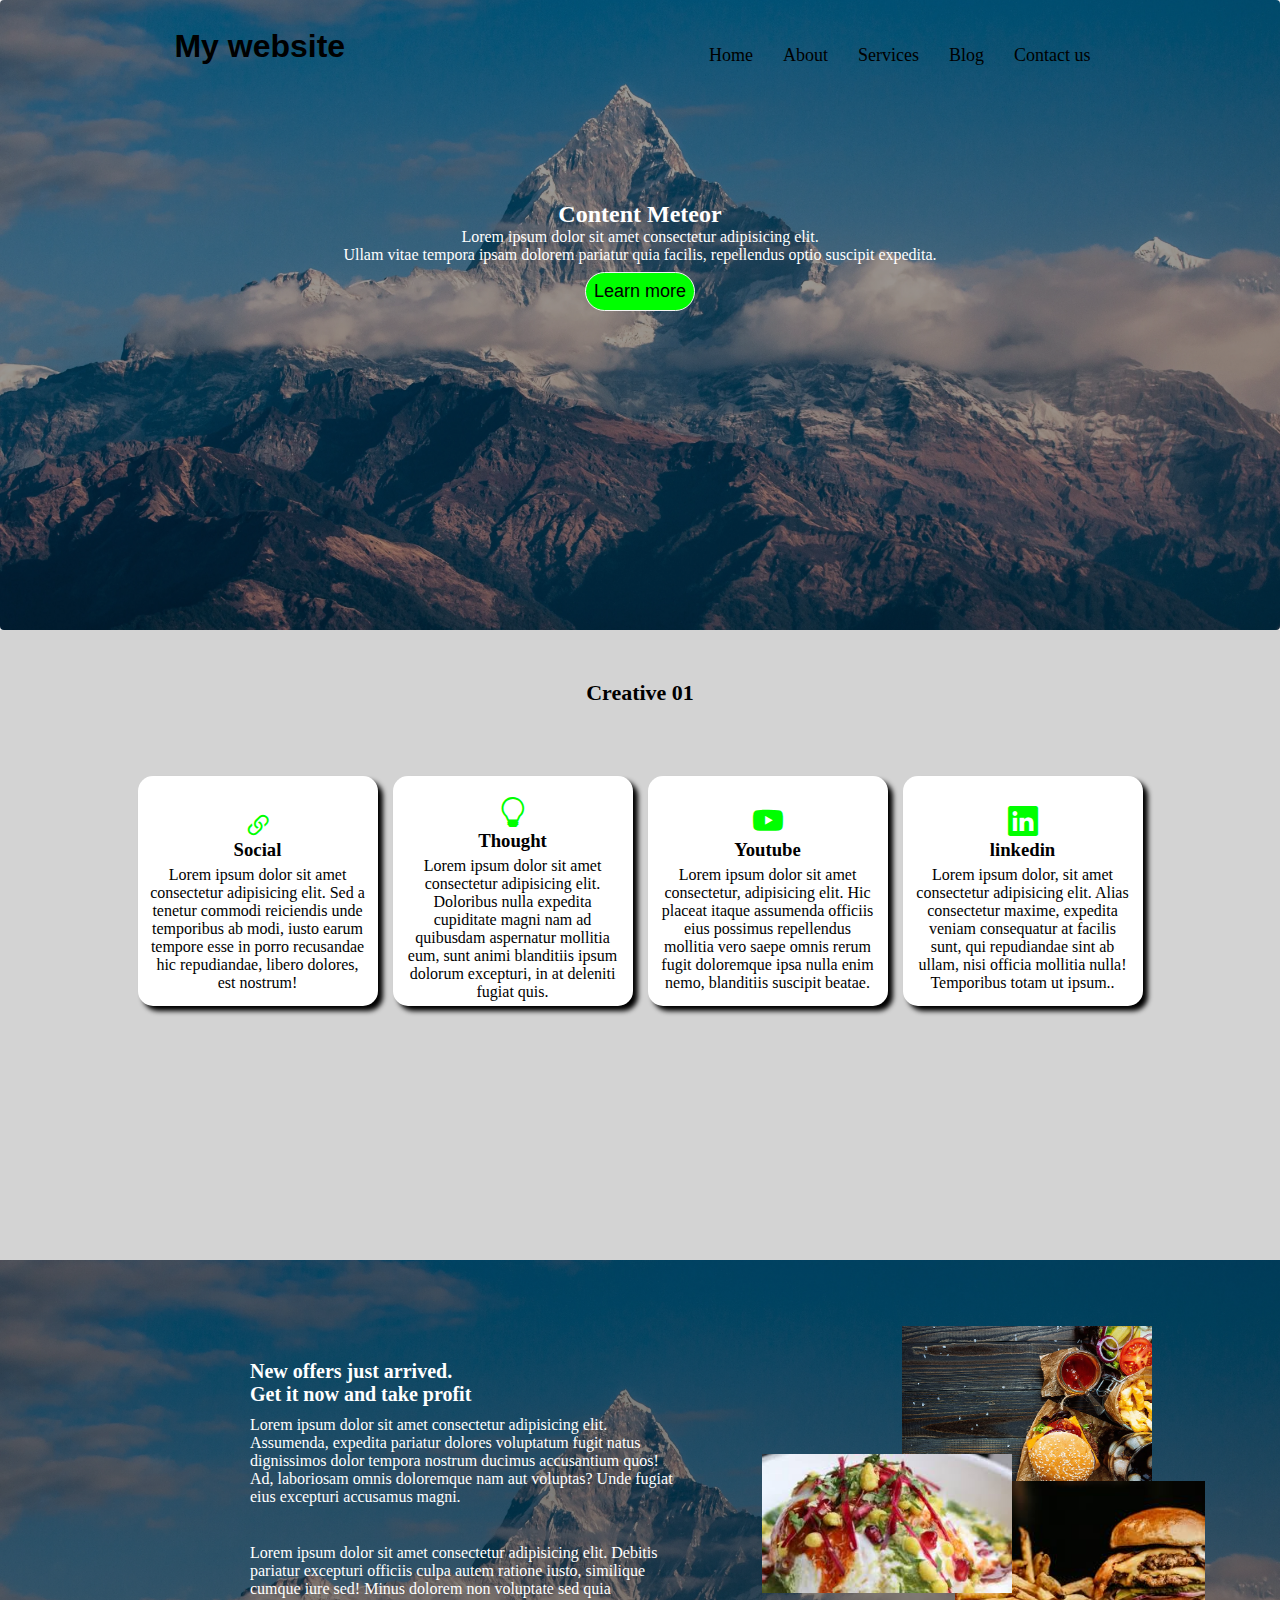
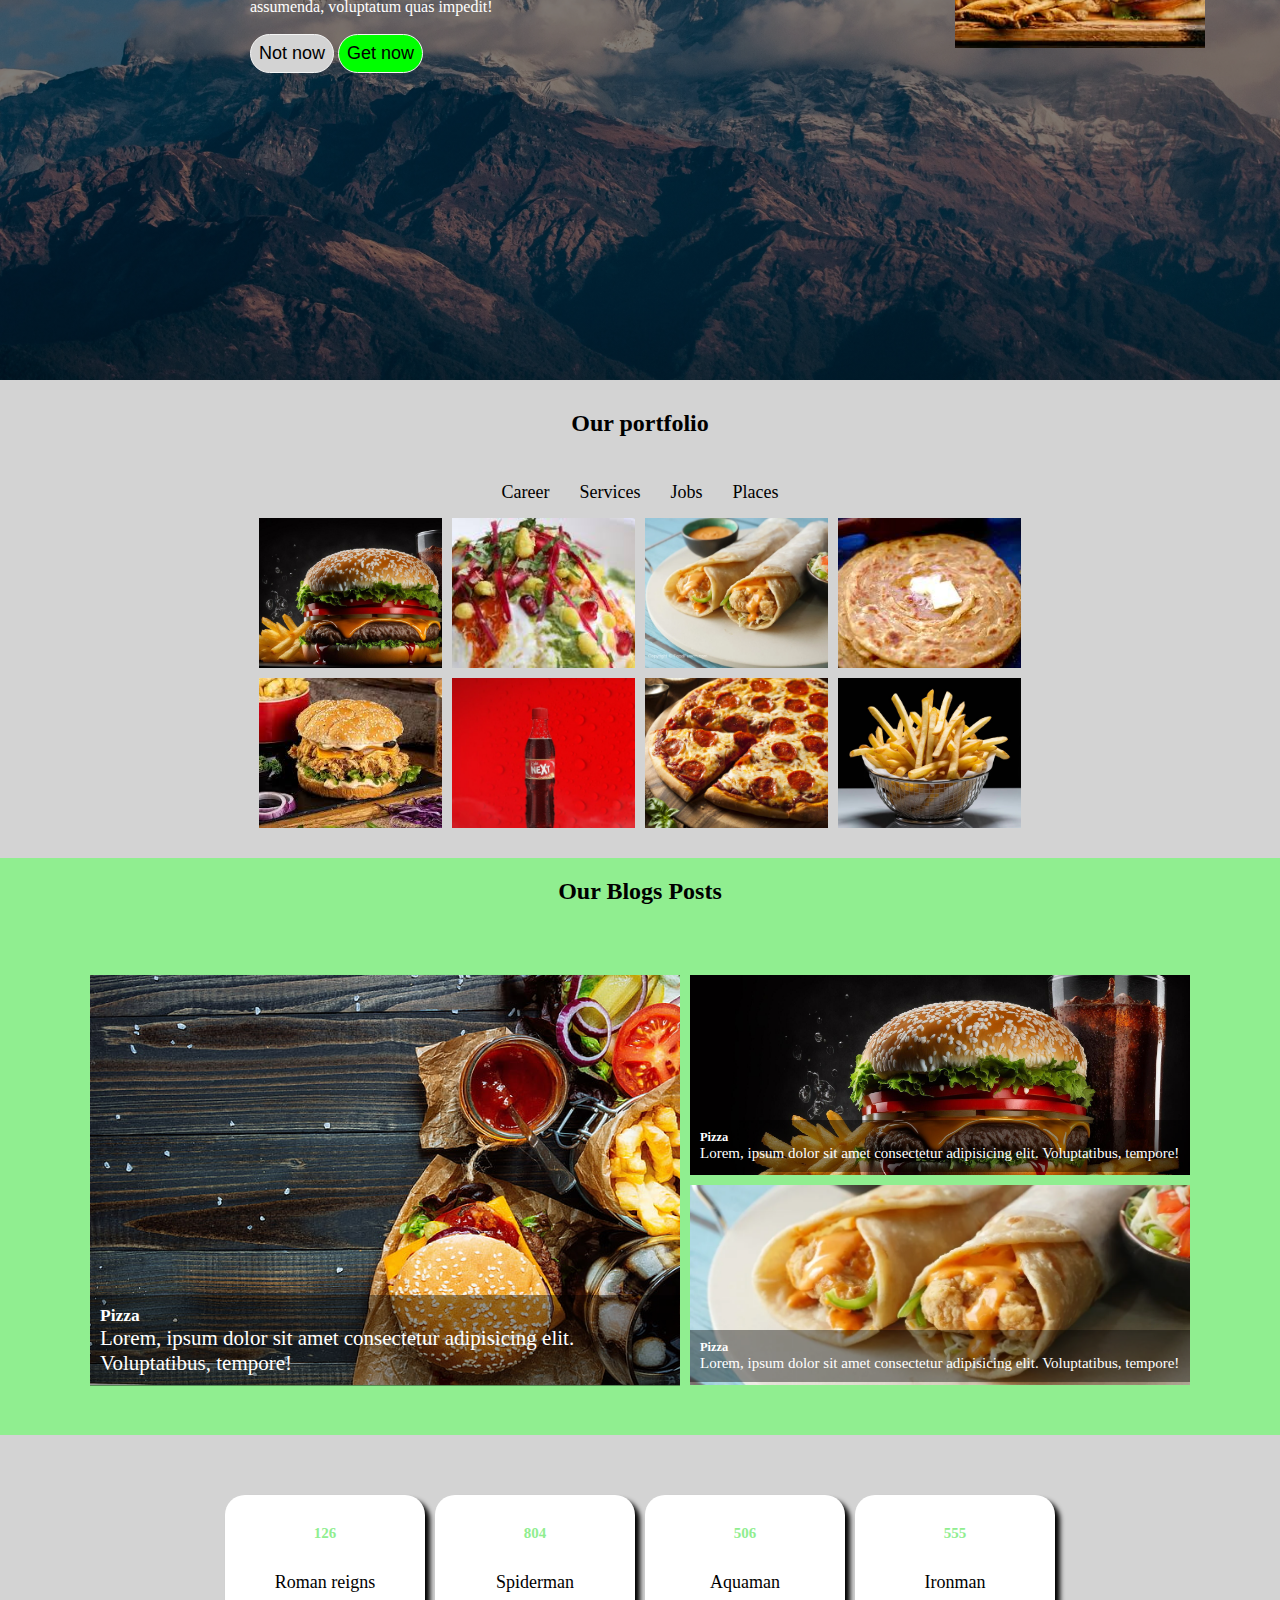
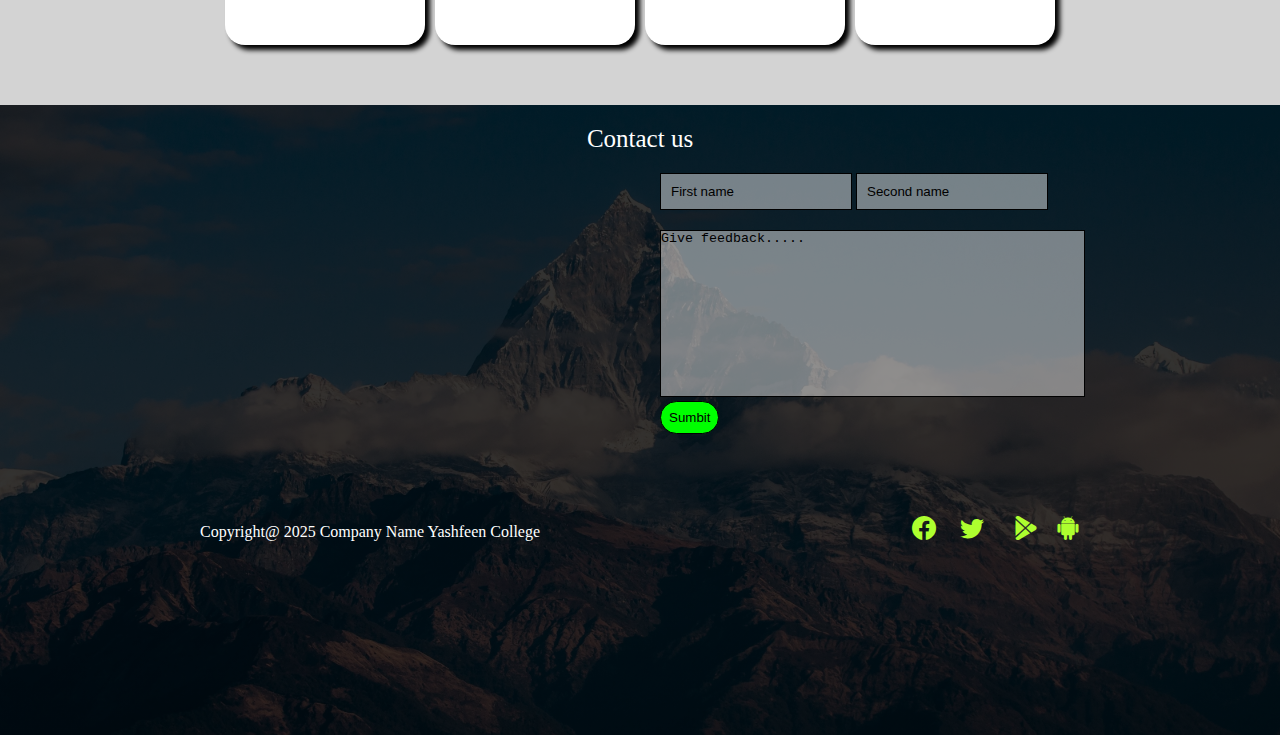
==== index.html @ b92b28be "Update and rename flex.html to index.html" ====
<!DOCTYPE html>
<html lang="en">
<head>
    <meta charset="UTF-8">
    <meta name="viewport" content="width=device-width, initial-scale=1.0">
    <link rel="stylesheet" href="https://cdn.jsdelivr.net/npm/bootstrap-icons@1.11.3/font/bootstrap-icons.min.css">
    <title>Assignment</title>
    <link rel="stylesheet" href="style.css">
</head>
<body>
    <header>
        <div class="container">
            <div class="nav">
                <h1>My website</h1>
                <nav>
                    <ul>
                        <li><a href="#">Home</a></li>
                        <li><a href="#">About</a></li>
                        <li><a href="#">Services</a></li>
                        <li><a href="#">Blog</a></li>
                        <li><a href="#">Contact us</a></li>
                    </ul>
                </nav>
            </div>
            <div class="text">
                <h2>Content Meteor</h2>
                <p>Lorem ipsum dolor sit amet consectetur adipisicing elit. <br> Ullam vitae tempora ipsam dolorem pariatur quia facilis, repellendus optio suscipit expedita.</p>
                <button>Learn more</button>
            </div>
        </div>
    </header>
    <main>
        <div class="center">Creative 01</div>
        <div class="flex">
            <div class="box">
                <i class="bi bi-link-45deg"></i>
                <h3>Social</h3>
                <p align="center" style="padding: 5px;">Lorem ipsum dolor sit amet consectetur adipisicing elit. Sed a tenetur commodi reiciendis unde temporibus ab modi, iusto earum tempore esse in porro recusandae hic repudiandae, libero dolores, est nostrum!</p>
            </div>
            <div class="box">
                <i class="bi bi-lightbulb"></i>
                <h3>Thought</h3>
                <p align="center" style="padding: 5px;">Lorem ipsum dolor sit amet consectetur adipisicing elit. Doloribus nulla expedita cupiditate magni nam ad quibusdam aspernatur mollitia eum, sunt animi blanditiis ipsum dolorum excepturi, in at deleniti fugiat quis.</p>
            </div>
            <div class="box">
                <i class="bi bi-youtube"></i>
                <h3>Youtube</h3>
                <p align="center" style="padding: 5px;">Lorem ipsum dolor sit amet consectetur, adipisicing elit. Hic placeat itaque assumenda officiis eius possimus repellendus mollitia vero saepe omnis rerum fugit doloremque ipsa nulla enim nemo, blanditiis suscipit beatae.</p>
            </div>
            <div class="box">
                <i class="bi bi-linkedin"></i>
                <h3>linkedin</h3>
                <p align="center" style="padding: 5px;">Lorem ipsum dolor, sit amet consectetur adipisicing elit. Alias consectetur maxime, expedita veniam consequatur at facilis sunt, qui repudiandae sint ab ullam, nisi officia mollitia nulla! Temporibus totam ut ipsum..</p>
            </div>
        </div>
    </main>
    <section class="sec">
        <div class="flex1">
            <div class="left">
            <h4 style="font-size: 20px;">New offers just arrived. <br>
                Get it now and take profit
            </h4>
            <p>Lorem ipsum dolor sit amet consectetur adipisicing elit. Assumenda, expedita pariatur dolores  voluptatum fugit natus dignissimos dolor tempora nostrum ducimus accusantium quos! Ad, <span>laboriosam omnis doloremque nam aut voluptas? Unde fugiat eius excepturi accusamus magni.</span> </p> <br>
            <p>Lorem ipsum dolor sit amet consectetur adipisicing elit. Debitis pariatur excepturi officiis culpa autem ratione iusto, similique cumque iure sed! Minus dolorem non voluptate sed quia assumenda, voluptatum quas impedit!</p>
            <div class="btn">
                <button style="background-color: lightgray;">Not now</button>
                <button>Get now </button>
            </div>
        </div>
        <div class="picture">
            <img class="first" src="tomato-hamburger-patty-sandwich-wallpaper-preview.jpg" alt="">
            <img class="secnd" src="swad.jpeg" alt="">
            <img class="third" src="images (1).jpeg" alt="">
        </div>
        </div> 
    </section>
    <section class="pp">
        <div class="portfolio">
        <div class="port">
           <span class="fancy">Our portfolio</span> 
        </div>
        <div class="ull">
            <ul class="anchor">
                <li><a class="hover" href="#">Career</a></li>
                <li><a class="hover" href="#">Services</a></li>
                <li><a class="hover" href="#">Jobs</a></li>
                <li><a class="hover" href="#">Places</a></li>
            </ul>
        </div>
        <div class="Dabbay">
            <div class="box1"></div>
            <div class="box1" id="swad"></div>
            <div class="box1" id="roll"></div>
            <div class="box1" id="paratha"></div> 
           
        </div>
        <div class="Dabbe">
            <div class="box1" id="zinger"></div>
            <div class="box1" id="bottle"></div>
            <div class="box1" id="pizza"></div>
            <div class="box1" id="fries"></div>
        </div>
    </div>
    </section>
    <footer>
        <div class="foot">
        <div class="blog" style="text-align: center; font-size: 24px; font-weight: bold; padding: 20px;">
            Our Blogs Posts
        </div>
        <div class="images">
        <div class="img1">
            <div class="cont">
        <h5>Pizza</h5>
        <p>Lorem, ipsum dolor sit amet consectetur adipisicing elit. Voluptatibus, tempore!</p>
    </div>
    </div>
        <div class="img2">
            <div class="img3">
                <div class="cos">
                    <h5>Pizza</h5>
                    <p>Lorem, ipsum dolor sit amet consectetur adipisicing elit. Voluptatibus, tempore!</p>
                </div>
            </div>
            <div class="img4">
                <div class="cos">
                    <h5>Pizza</h5>
                    <p>Lorem, ipsum dolor sit amet consectetur adipisicing elit. Voluptatibus, tempore!</p>
                </div>
            </div>
        </div>
        
    </div>
    </div>
    </footer>
    <section>
        <div class="blok">
        <div class="block">
            <span class="bl">126</span>
            <p class="blk">Roman reigns</p>
        </div>
        <div class="block">
            <span class="bl">804</span>
            <p class="blk">Spiderman</p>
        </div>
        <div class="block">
            <span class="bl">506</span>
            <p class="blk">Aquaman</p>
        </div>
        <div class="block">
            <span class="bl">555</span>
            <p class="blk">Ironman</p>
        </div>
    </div>
    </section>
    <footer class="end">
        <div class="h">Contact us</div>
        <div class="ending"></div>
        <div class="map">
            <iframe src="https://www.google.com/maps/embed?pb=!1m18!1m12!1m3!1d54355.769335169425!2d74.24360466054463!3d31.627399520927618!2m3!1f0!2f0!3f0!3m2!1i1024!2i768!4f13.1!3m3!1m2!1s0x39191c3e856cb2df%3A0x6f793efe1c295a46!2sShahdara%20Town%2C%20Lahore%2C%20Pakistan!5e0!3m2!1sen!2s!4v1744126147531!5m2!1sen!2s" width="400" height="300" style="border:0;" allowfullscreen="" loading="lazy" referrerpolicy="no-referrer-when-downgrade"></iframe>
            <div class="contact">
                <input type="text" name="name" id="" placeholder="First name">
                <input type="text" name="" id="" placeholder="Second name"> <br>
                <textarea class="desc" cols="51" rows="11" placeholder="Give feedback....." style="resize: none;"></textarea> <br>
                <input type="submit" value="Sumbit" style="background-color: lime; border: 1px solid; padding: 8px; border-radius: 20px;">
            </div>
           
        </div>
        <div class="copyright">
            <span class="copy">Copyright@ 2025 Company Name Yashfeen College</span></div>
            <div class="ic">
            <div class="icons">
                <i class="bi bi-facebook"></i> &nbsp;&nbsp;
                <i class="bi bi-twitter"></i> &nbsp; &nbsp;
                <i class="bi bi-google-play"></i>&nbsp;&nbsp;
                <i class="bi bi-android2"></i>
            </div>
        </div>
        </div>
        </div>
    </footer>
</body>
</html>
---- style.css ----
*{
    margin: 0;
    padding: 0;
}
body{
    background-color: whitesmoke;
    font-family: 'Times New Roman', Times, serif;
}
header{
    background-image:     linear-gradient(rgba(0, 0, 0, 0.4), rgba(0, 0, 0, 0.4)),url("wp12615548.webp");
    height: 70vh;
    width: 100%;
    background-position: center;
    background-size: cover;
    filter: drop-shadow(0.8);
    border-radius: 4px;
    
}
.nav{
    display: flex;
    justify-content: space-around;
}
h1{
    margin-top: 28px;
    font-family:  Verdana, Geneva, Tahoma, sans-serif;
}
ul{
    display: flex;
    list-style: none;
    margin-top: 30px;
    
}
li{
    padding: 15px;
    
}
a{
    text-decoration: none;
    color: black;
    font-size: 18px;  
}
a:hover{
    color: whitesmoke;
}
.text{
    color: white;
    text-align: center;
   margin-top: 120px;
}
button{
    margin-top: 8px;
    background-color: lime;
    border: 1px solid whitesmoke;
    font-size: 18px;
    border-radius: 20px;
    padding: 8px;
}
main{
    background-color:  lightgray;
    height: 70vh;
}
.center{
    text-align: center;
    font-weight: bold;
    padding: 50px;
    
    font-size: 22px;
}
.flex{
    display: flex;
   justify-content: center;
   gap: 15px;
}
.box{
    background-color: white;
    height: 220px;
    width: 230px;
    margin-top: 20px;
    padding: 5px;
    border-radius: 15px;
    box-shadow: 5px 5px 5px black;
    display: flex;
    flex-direction: column;
    align-items: center;
    justify-content: center;
}
.bi-youtube{
  font-size: 30px;
  margin-top: 20px;
  color: lime;
}
.bi-linkedin{
  font-size: 30px;
  margin-top: 20px;
  color: lime;
}
.bi-lightbulb{
  font-size: 30px;
  margin-top: 20px;
  color: lime;
}
.bi-link-45deg{
  font-size: 30px;
  margin-top: 20px;
  color: lime;
  position: relative;
  top: 5px;
}
i:hover{
    color: black;
}
.sec{
    background-image:linear-gradient(rgba(0, 0, 0, 0.5), rgba(0, 0, 0, 0.5)), url("wp12615548.webp");
    height: 80vh;
    width: 100%;
    background-size: cover;
    background-position: center;
}
.left{
    color: white;
    display: flex;
    flex-direction: column;
    gap: 10px;
    flex-wrap: wrap;
    align-content: center;
    width: 40%;
    padding-left: 150px;
    
}
.flex1{
    display: flex;
    align-items: center;
    
    padding: 100px;
}
 .first{
    position: relative;
  bottom: 30px;
   left: 90%;
   width: 250px;
}
.secnd{
    position: relative;
    top: 70px;
    left: 38%;
    z-index: 1;
    width: 250px;
}
.third{
    position: relative;
   top: 125px;
   left: 30%;
   width: 250px;
} 
.picture{
    position: absolute;
    padding-left: 120px;
    padding-bottom: 150px;
}
.port{
    text-align: center;
    font-size: 24px;
    font-weight: bold;
}
.anchor{
    justify-content: center;
}
.fancy:hover{
      border-bottom: 2px solid black ;
      border-bottom-right-radius: 5px;
}
.Dabbay{
    display: flex;
    justify-content: center;
    gap: 10px;
}
.box1{
    background-image: url("bur.jpg");
    height: 150px;
    width: 15%;
    object-fit: fill;
    background-size: cover;
    background-position: center;
}
.Dabbe{
    display: flex;
    justify-content: center;
    gap: 10px;
    margin-top: 10px;
}
.portfolio{
    background-color: lightgray;
    padding: 30px;
}
.foot{
    background-color: lightgreen;
}
.images{
    display: flex;
    gap: 10px;
    justify-content: center;
    flex-wrap: wrap;
    
    padding: 50px;
}
.img1{
    background-image: url("tomato-hamburger-patty-sandwich-wallpaper-preview.jpg");
    height: 410px;
    width: 50%;
    background-position: center;
    background-size: cover;
}
.cont{
    margin-top: 320px;
    padding: 10px;
    font-size: 21px;
    background-color: rgba(0, 0, 0, 0.4);
    color: white;
}
.img2{
    display: flex;
    flex-direction: column;
    gap: 10px;
}
.img3{
    background-image: url("bur.jpg");
    height: 200px;
    width: 500px;
    background-position: center;
    background-size: cover;
}
.img4{
    background-image: url("Crispy-Chicken-roll-Recipe-by-Food-fusion-5.webp");
    height: 200px;
    width: 500px;
    background-position: center;
    background-size: cover;
}
.cos{
    margin-top: 145px;
    padding: 10px;
    font-size: 15px;
    background-color: rgba(0, 0, 0, 0.4);
    color: white;
}
.blok{
    display: flex;
    justify-content: center;
    background-color: lightgray;
    padding: 60px;
    gap: 10px;
    
}
.block{
    background-color: white;
    box-shadow: 5px 5px 5px black;
    height: 150px;
    width: 200px;
    display: flex;
    flex-direction: column;
    border-radius: 20px;
}
.bl{
    margin: 30px;
    text-align: center;
    color: lightgreen;
    font-size: 15px;
    font-weight: bold;
}
.blk{
    text-align: center;
    font-size: 18px;
}
.end{
    background-image:     linear-gradient(rgba(0, 0, 0, 0.8), rgba(0, 0, 0, 0.8)),url("wp12615548.webp");
    height: 70vh;
    width: 100%;
    background-position: center;
    background-size: cover;
    filter: drop-shadow(0.8);
}
.h{
    text-align: center;
    color: white;
    font-size: 25px;
    padding: 20px;
}
.map{
    display: flex;
    gap: 10px;
    margin-left: 250px;
}
.contact{
    gap: 20px;
   
}
input[type="text"]{
    padding: 10px;
    width: 170px;
    background-color: rgba(255, 255, 255, 0.452) ;
    border: 1px solid;
    
}
.desc{
   
    margin-top: 20px;
    border: 1px solid ;
    background-color: rgba(255, 255, 255, 0.452) ;
}
input::placeholder{
    color: black;
}
textarea::placeholder{
    color:black;
}
.copyright{
    color: white;
    margin-top: 50px;
    margin-left: 200px;
}
.ic{
    display: flex;
    justify-content: flex-end;  
}
.icons{
position:relative;
bottom: 25px;
right: 200px;
color: greenyellow;
font-size: 24px;
}
#swad{
    background-image: url("swad.jpeg");
}
#roll{
    background-image: url("Crispy-Chicken-roll-Recipe-by-Food-fusion-5.webp");
}
#paratha{
    background-image: url("images\ \(2\).jpeg");
}
#zinger{
    background-image: url("images\ \(3\).jpeg");
}
#bottle{
background-image: url("Cola_Next_-_345_ml_1630x1630.jpg");
}
#pizza{
background-image: url("download.jpeg");
}
#fries{
background-image: url("a-mouthwatering-high-quality-photograph-of-a-large-FlWhPXuzSZG4U-5auOHeRg-Z9DGLPukTbiXp7u8jvsNDg_8f5f5405-af98-4309-8e3d-0a842024f834.webp");
}
.hover:hover{
    color: red;
}
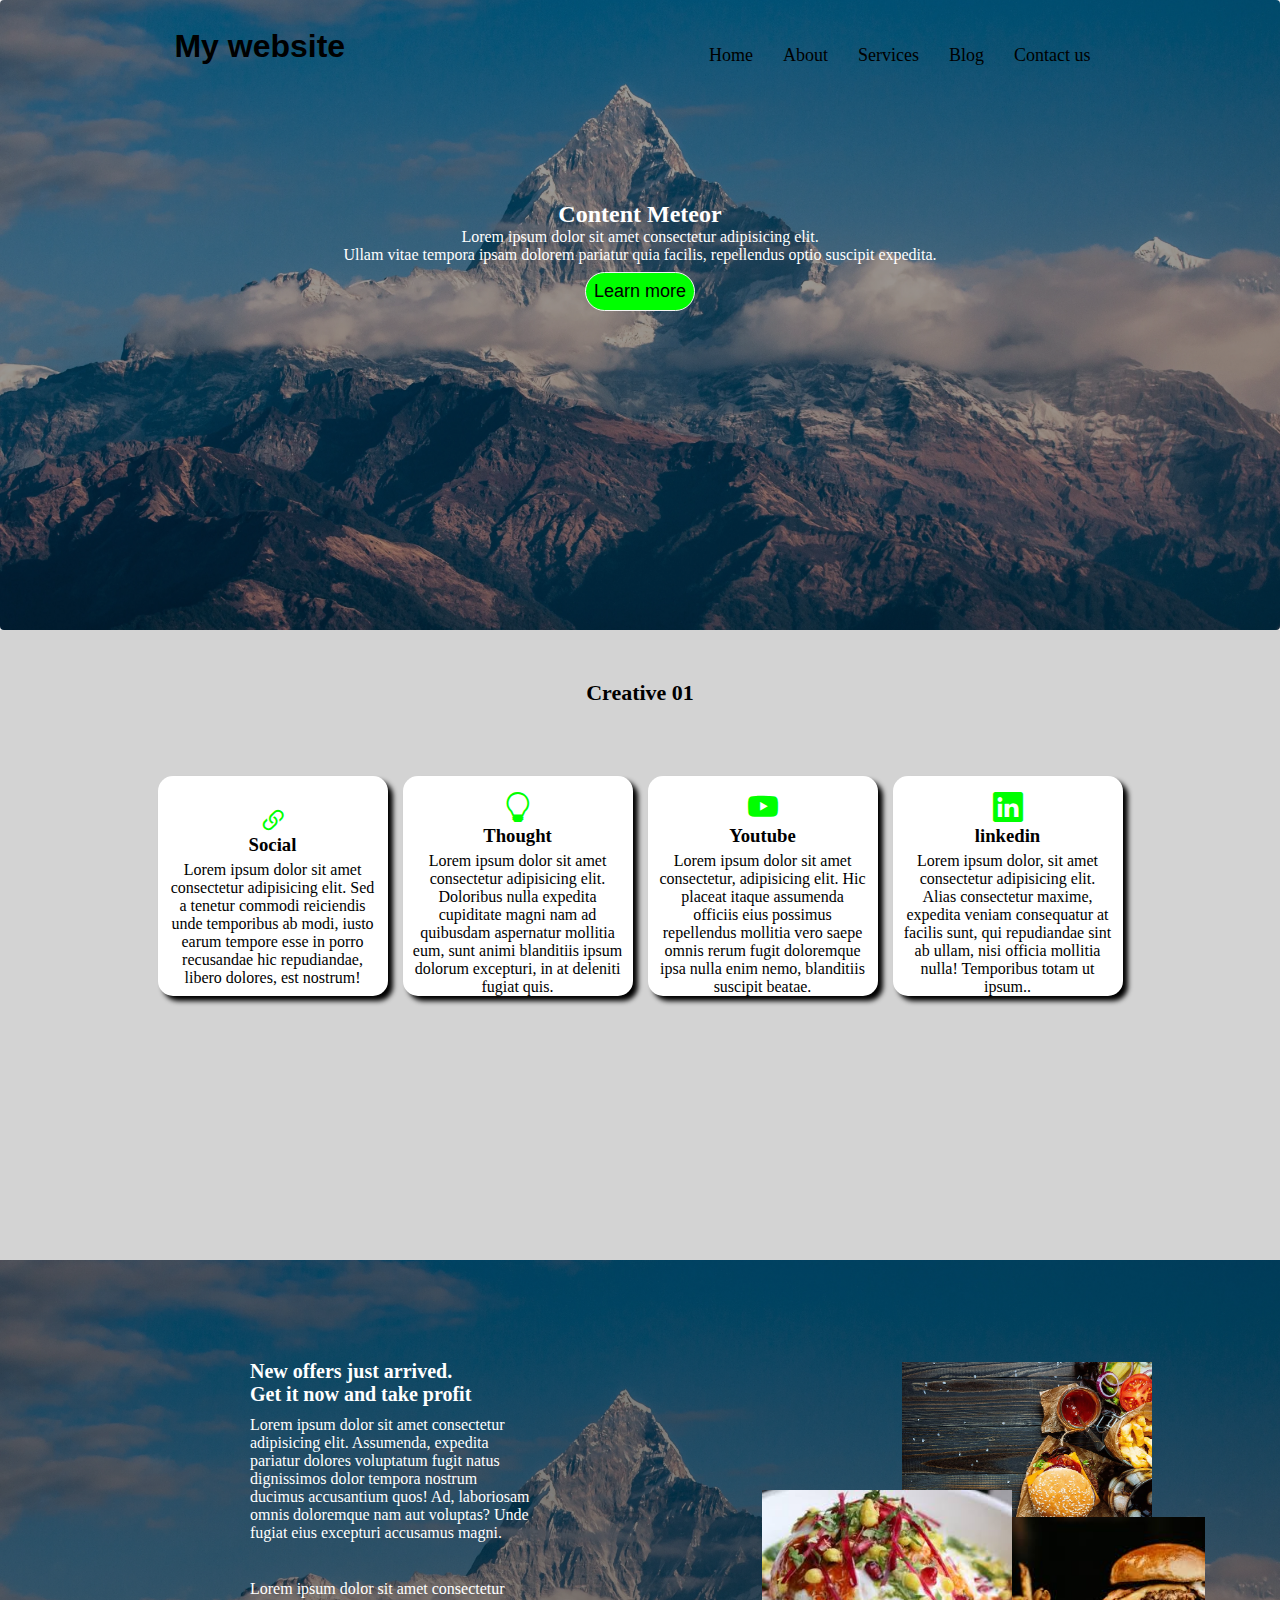
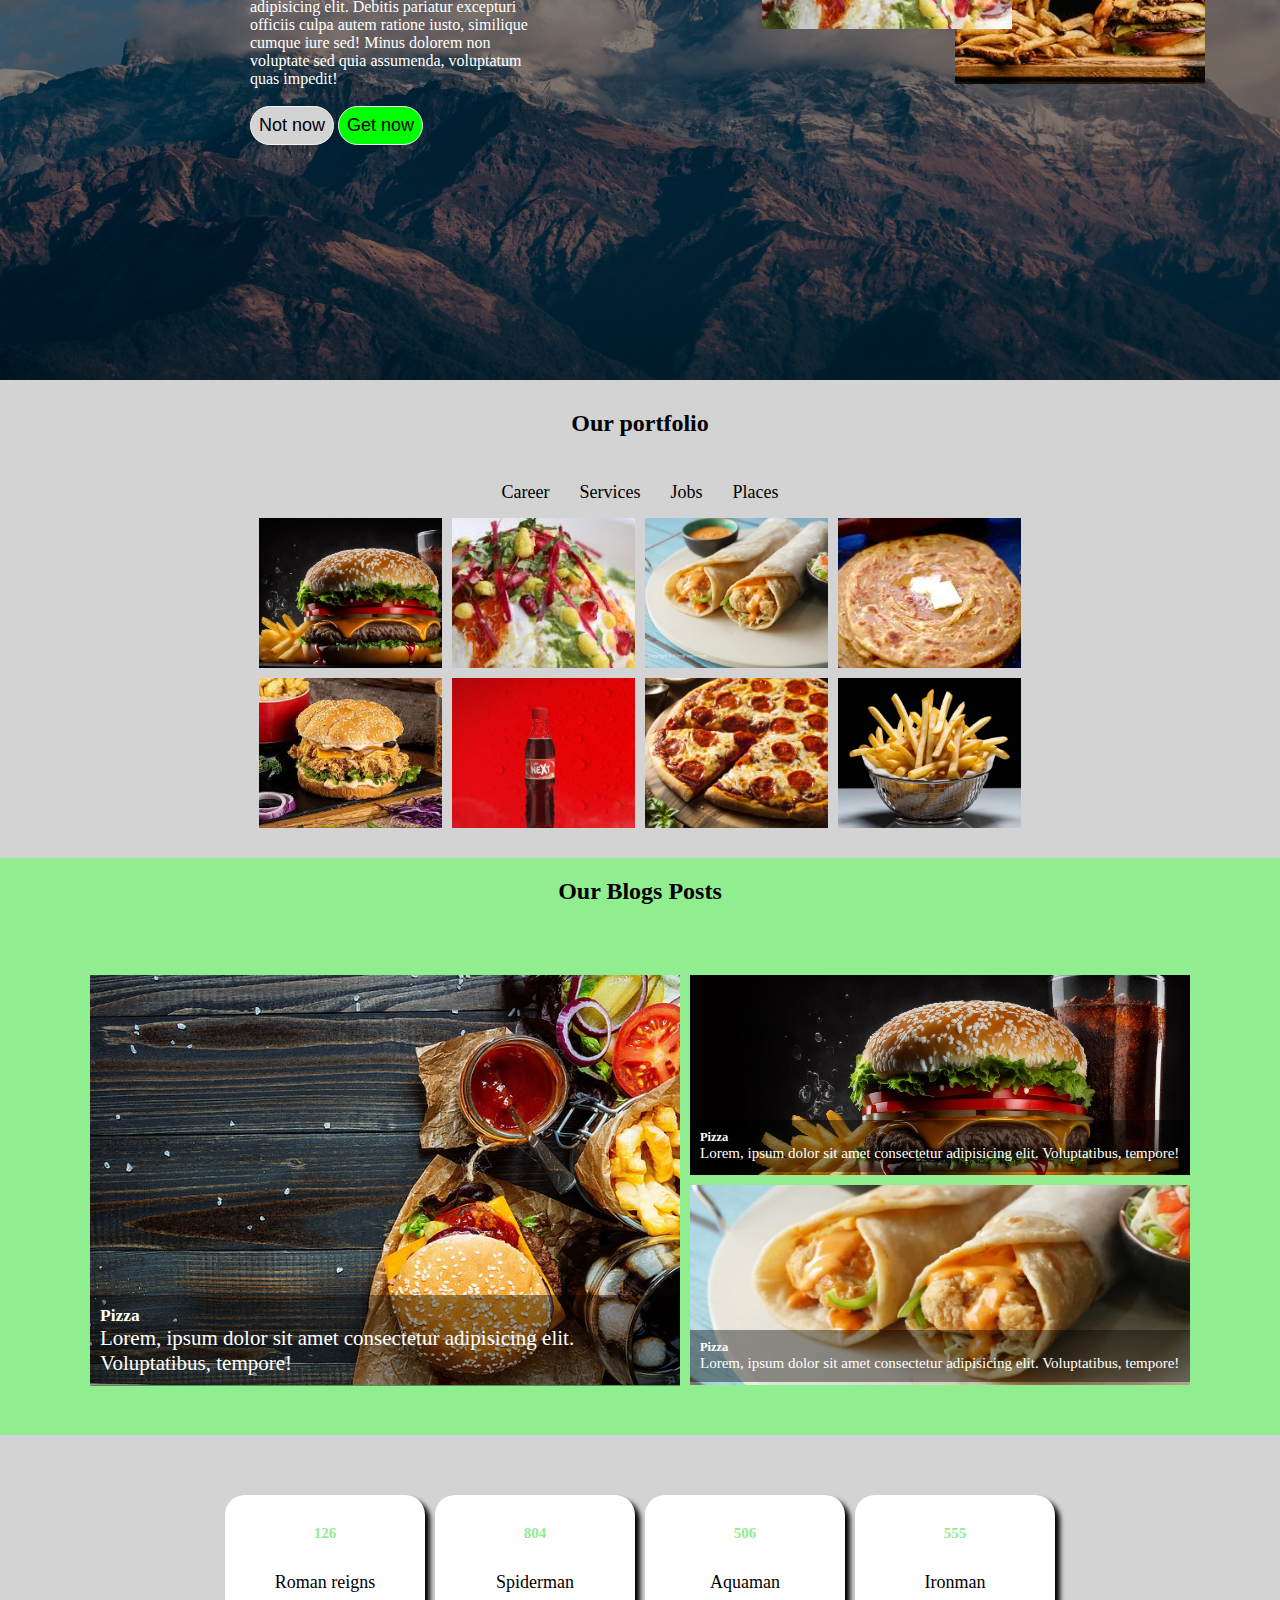
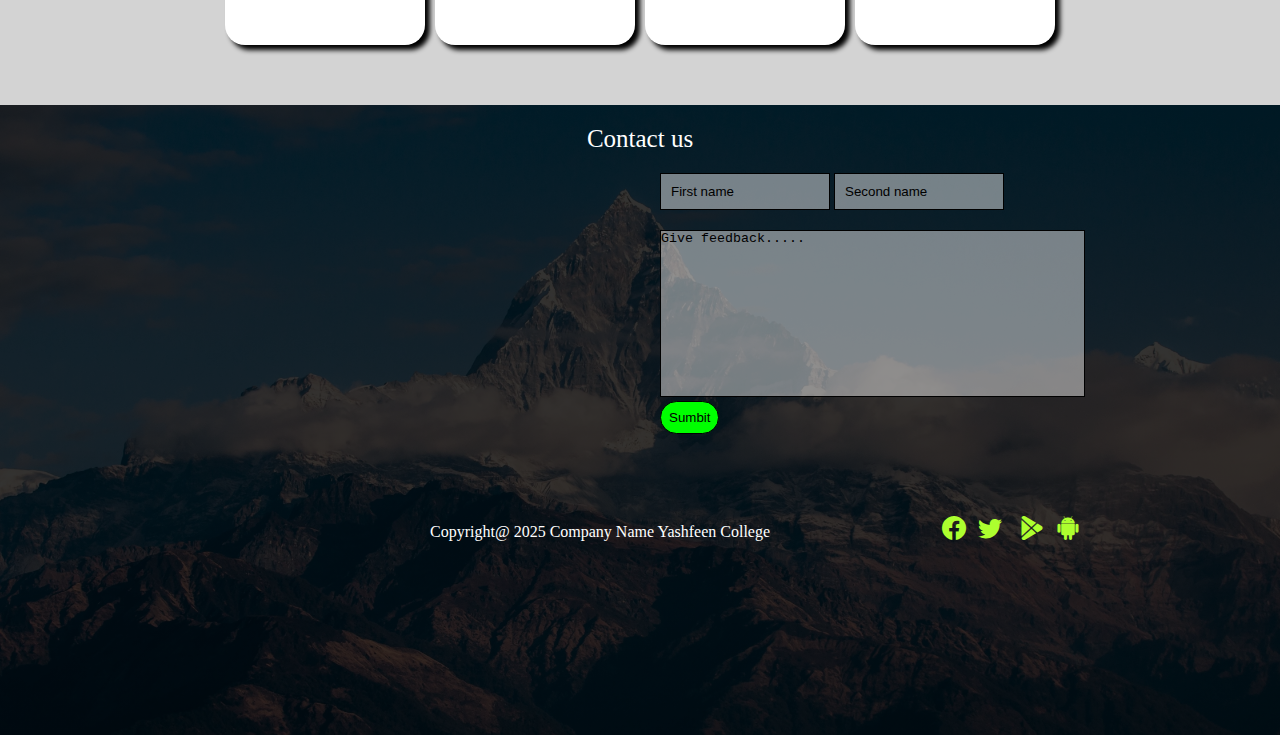
==== commit 992b9c95: "Update and rename flex.html to index.html" ====
--- a/index.html
+++ b/index.html
@@ -166,8 +166,8 @@
            
         </div>
         <div class="copyright">
-            <span class="copy">Copyright@ 2025 Company Name Yashfeen College</span></div>
-            <div class="ic">
+            <div class="copy">Copyright@ 2025 Company Name Yashfeen College</p></div>
+           
             <div class="icons">
                 <i class="bi bi-facebook"></i> &nbsp;&nbsp;
                 <i class="bi bi-twitter"></i> &nbsp; &nbsp;
@@ -175,8 +175,9 @@
                 <i class="bi bi-android2"></i>
             </div>
         </div>
+        
         </div>
-        </div>
+    
     </footer>
 </body>
 </html>
--- a/style.css
+++ b/style.css
@@ -1,10 +1,12 @@
 *{
     margin: 0;
     padding: 0;
+    box-sizing: border-box;
 }
 body{
     background-color: whitesmoke;
     font-family: 'Times New Roman', Times, serif;
+    overflow-x: hidden;
 }
 header{
     background-image:     linear-gradient(rgba(0, 0, 0, 0.4), rgba(0, 0, 0, 0.4)),url("wp12615548.webp");
@@ -318,11 +320,13 @@
     margin-top: 50px;
     margin-left: 200px;
 }
-.ic{
-    display: flex;
-    justify-content: flex-end;  
-}
+.copy{
+  margin-left: 230px;
+}
+
 .icons{
+    display: flex;  
+    justify-content: flex-end;
 position:relative;
 bottom: 25px;
 right: 200px;
@@ -352,4 +356,114 @@
 }
 .hover:hover{
     color: red;
+}
+
+@media screen and (max-width: 400px){
+    h1{
+        font-size: 14px;
+        text-align: center;
+    }
+    .nav{
+       flex-direction: column;
+       justify-content: center;
+    }
+    nav ul{
+        margin-top: 2px;
+    }
+    nav ul li a{
+        font-size: 18px;
+    }
+    .text{
+        margin-top: 50px;
+    }
+    .flex{
+        flex-direction: column;
+        align-items: center;
+        
+    }
+    .flex1{
+        padding: 30px;
+        flex-direction: column;
+        height: 70vh;
+    }
+    .left{
+        padding-left: 0px;
+       width: 100%;
+    }
+    main{
+        height: 110vh;
+    }
+    .first{
+        position: relative;
+        top: 500px;
+    left: 7% ;
+    width: 200px;
+    }
+    .secnd{
+        position: relative;
+        top: 420px;
+        left: 3%;
+        z-index: 1;
+        width: 180px;
+    }
+    .third{
+        position: relative;
+        top: 380px;
+        left: 7%;
+        width: 200px;
+    }
+    .box1{
+        width: 40%;
+    }
+    .img1{
+        width: 100%;
+    }
+    .cont {
+        margin-top: 280px;
+    }
+    .img3{
+        width: 350px;
+    }
+    .cos {
+        margin-top: 130px;
+    }
+    .img4{
+        width: 350px;
+    }
+    .blok{
+        flex-direction: column;
+        align-items: center;
+    }
+    iframe{
+        width: 200px;
+        height: 100px;
+        
+    }
+    .map{
+        display: flex;
+        flex-direction: column;
+        margin-left: 10px;
+    }
+    .end{
+        height: 60vh;
+    }
+    .copyright{
+        display: flex;
+        flex-direction: row;
+        margin-left: 0px;
+    }
+    .copy{
+        text-align: center; 
+        margin-left: 100px;
+        margin-top: 90px;  
+    }
+    .icons{
+        text-align: center;
+        top: 53px;
+    right: 150px;
+    gap: 1px;
+    }
+    header{
+        height: 55vh;
+    }
 }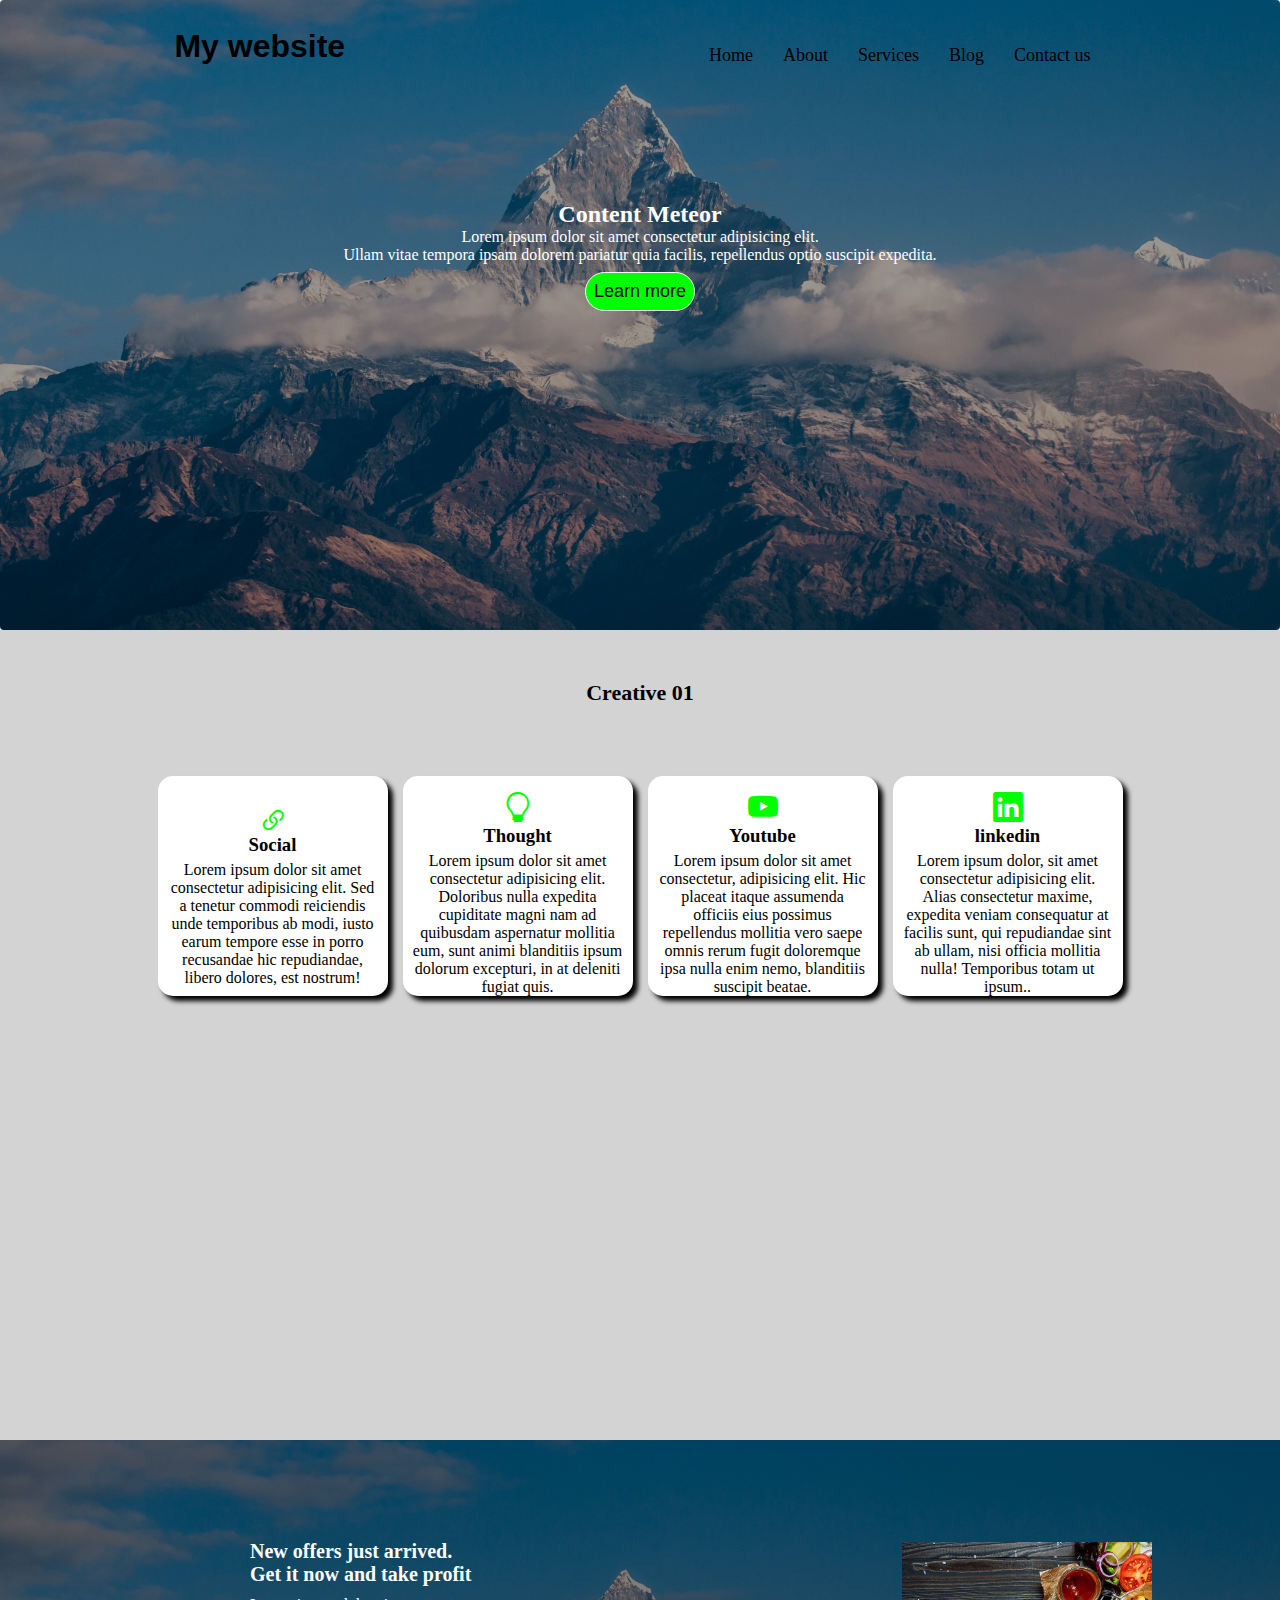
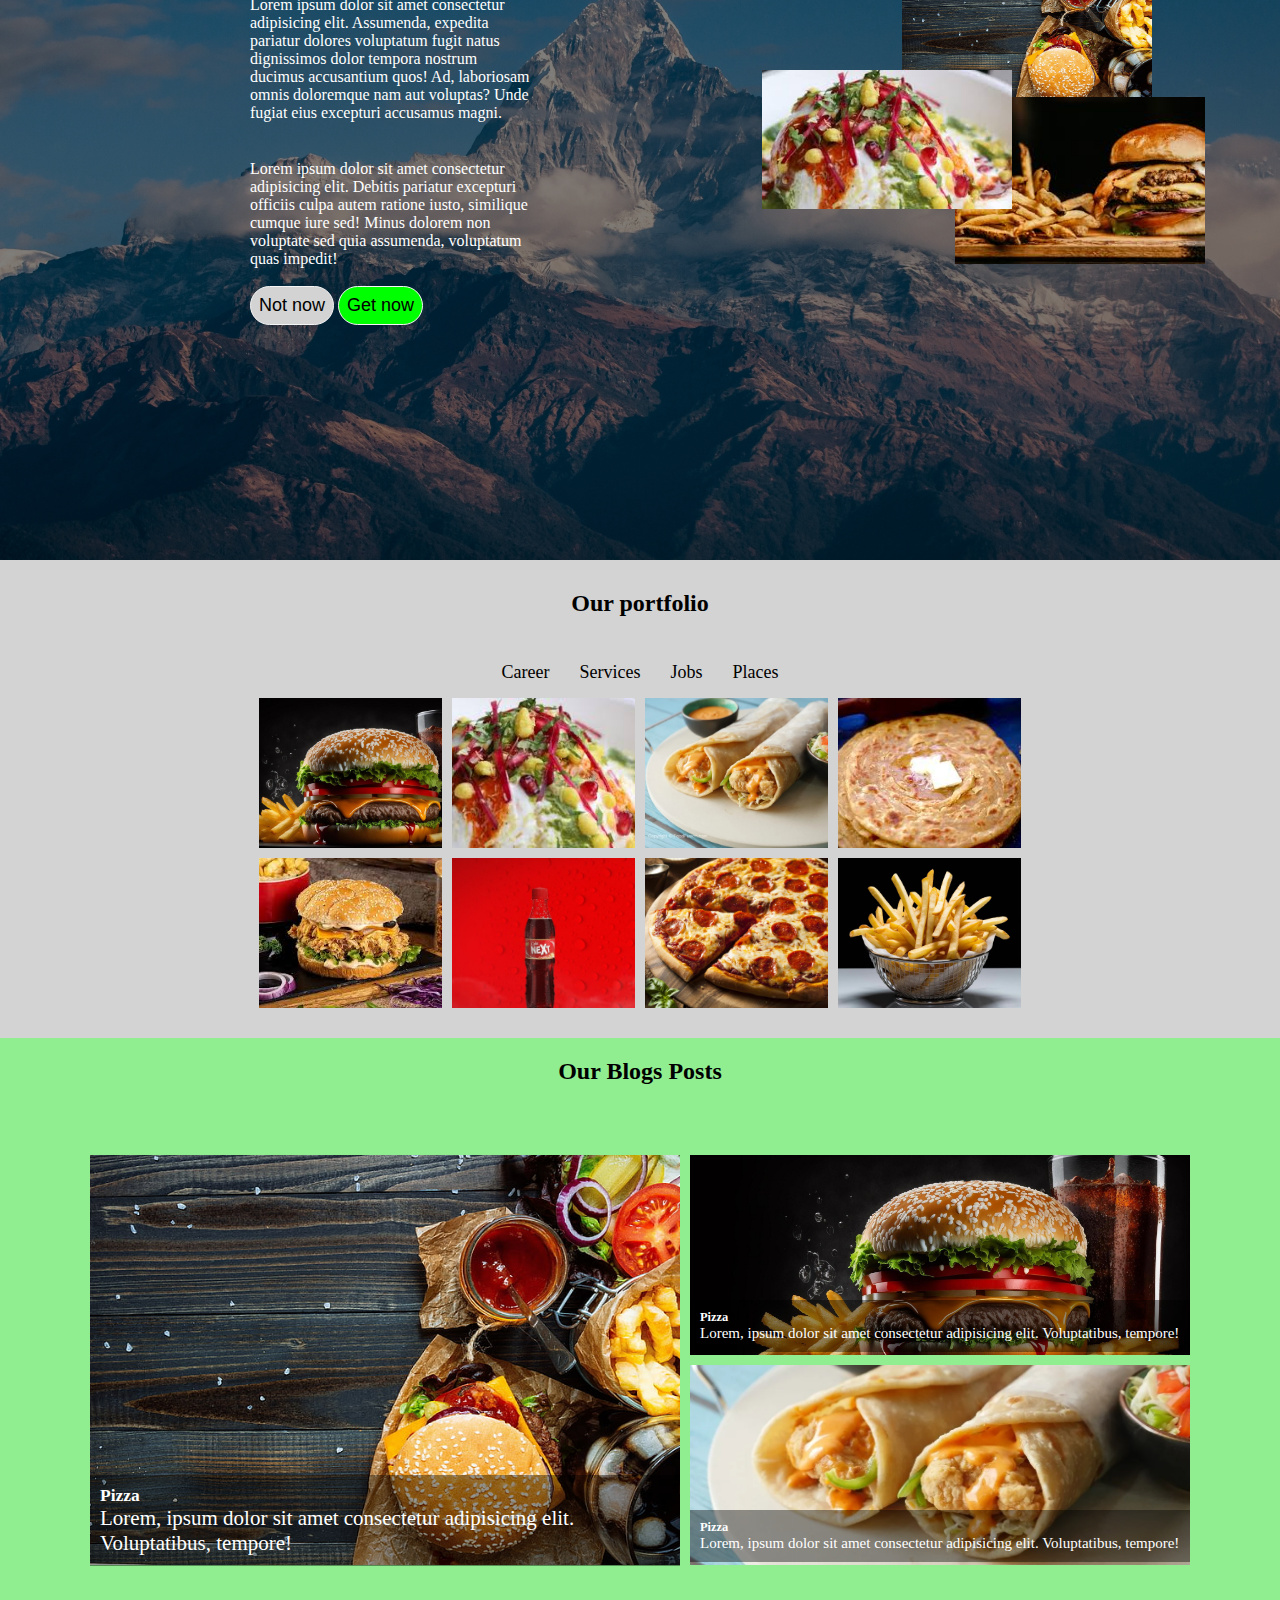
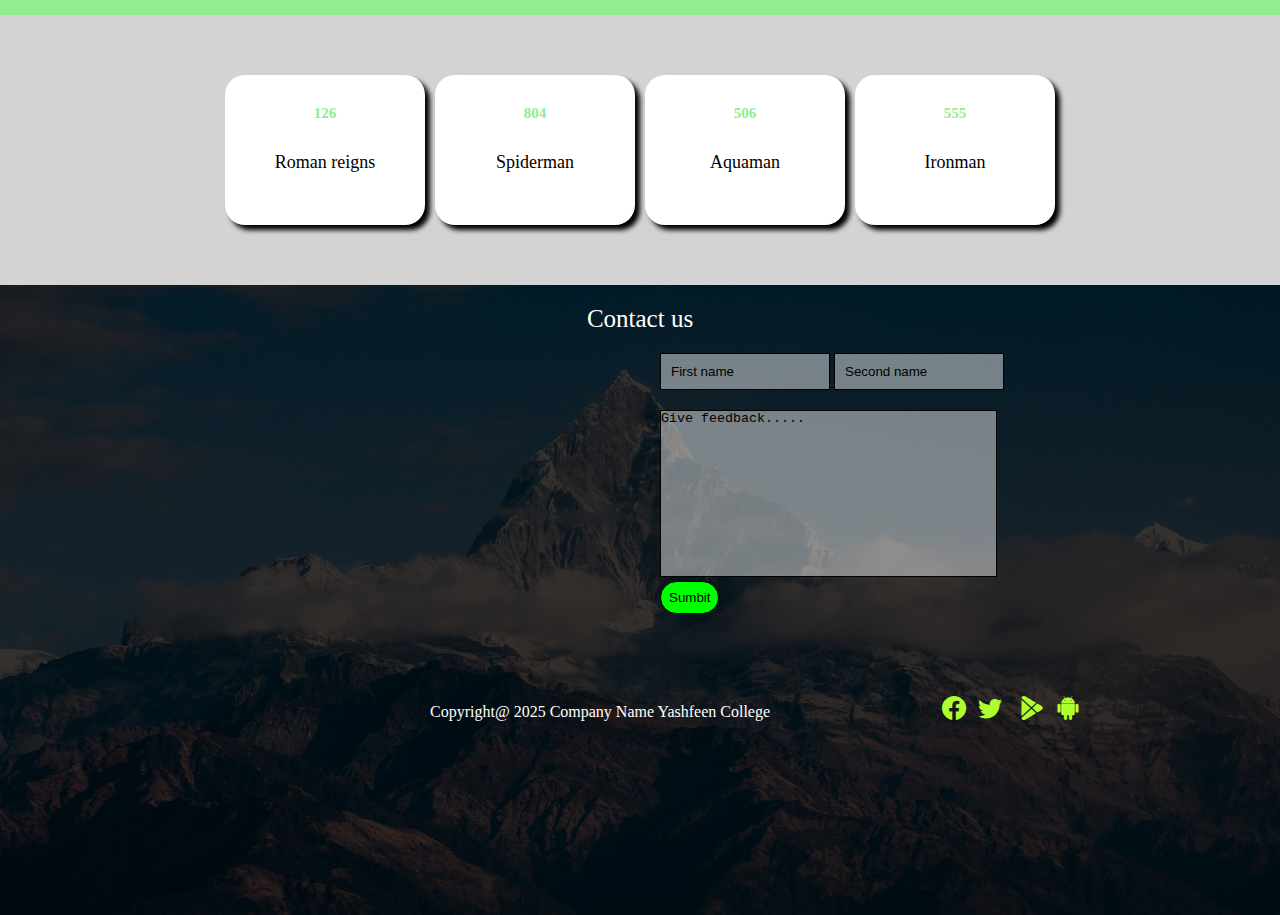
==== commit 2e8383ef: "ex" ====
--- a/index.html
+++ b/index.html
@@ -160,7 +160,7 @@
             <div class="contact">
                 <input type="text" name="name" id="" placeholder="First name">
                 <input type="text" name="" id="" placeholder="Second name"> <br>
-                <textarea class="desc" cols="51" rows="11" placeholder="Give feedback....." style="resize: none;"></textarea> <br>
+                <textarea class="desc" cols="40" rows="11" placeholder="Give feedback....." style="resize: none;"></textarea> <br>
                 <input type="submit" value="Sumbit" style="background-color: lime; border: 1px solid; padding: 8px; border-radius: 20px;">
             </div>
            
@@ -180,4 +180,4 @@
     
     </footer>
 </body>
-</html>
+</html>--- a/style.css
+++ b/style.css
@@ -59,7 +59,7 @@
 }
 main{
     background-color:  lightgray;
-    height: 70vh;
+    height: 90vh;
 }
 .center{
     text-align: center;
@@ -372,6 +372,8 @@
     }
     nav ul li a{
         font-size: 18px;
+        text-align: center;
+       
     }
     .text{
         margin-top: 50px;
@@ -391,26 +393,26 @@
        width: 100%;
     }
     main{
-        height: 110vh;
+        height: 210vh;
     }
     .first{
         position: relative;
-        top: 500px;
-    left: 7% ;
-    width: 200px;
+        top: 400px;
+        left: 7%;
+        width: 150px;
     }
     .secnd{
         position: relative;
-        top: 420px;
-        left: 3%;
+        top: 250px;
+        left: 20%;
         z-index: 1;
-        width: 180px;
+        width: 150px;
     }
     .third{
         position: relative;
-        top: 380px;
-        left: 7%;
-        width: 200px;
+        top: 200px;
+        left: 15%;
+        width: 140px;
     }
     .box1{
         width: 40%;
@@ -445,7 +447,7 @@
         margin-left: 10px;
     }
     .end{
-        height: 60vh;
+        height: 120vh;
     }
     .copyright{
         display: flex;
@@ -460,10 +462,16 @@
     .icons{
         text-align: center;
         top: 53px;
-    right: 150px;
+    right: 140px;
     gap: 1px;
     }
+    .sec{
+        height: 100vh;
+    }
     header{
-        height: 55vh;
+        width: 100%;
+    }
+    textarea{
+        columns: 40;
     }
 }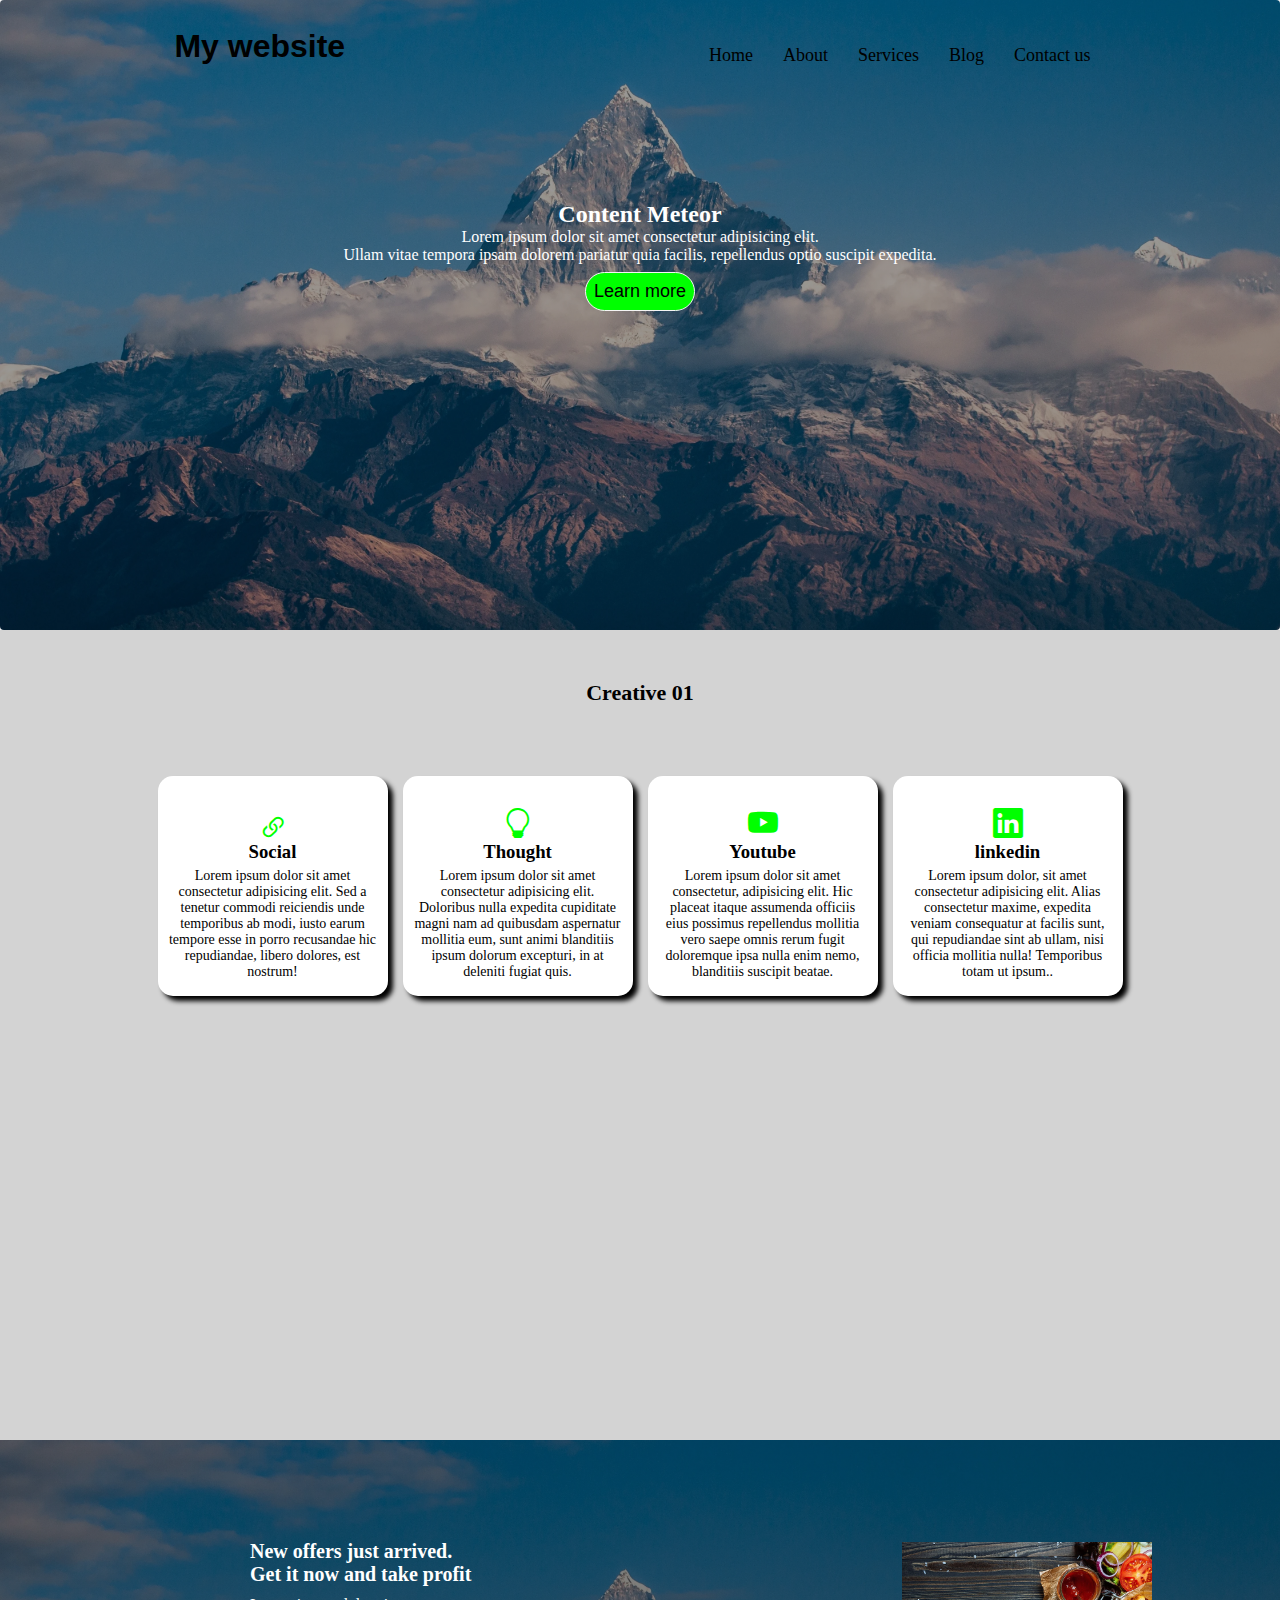
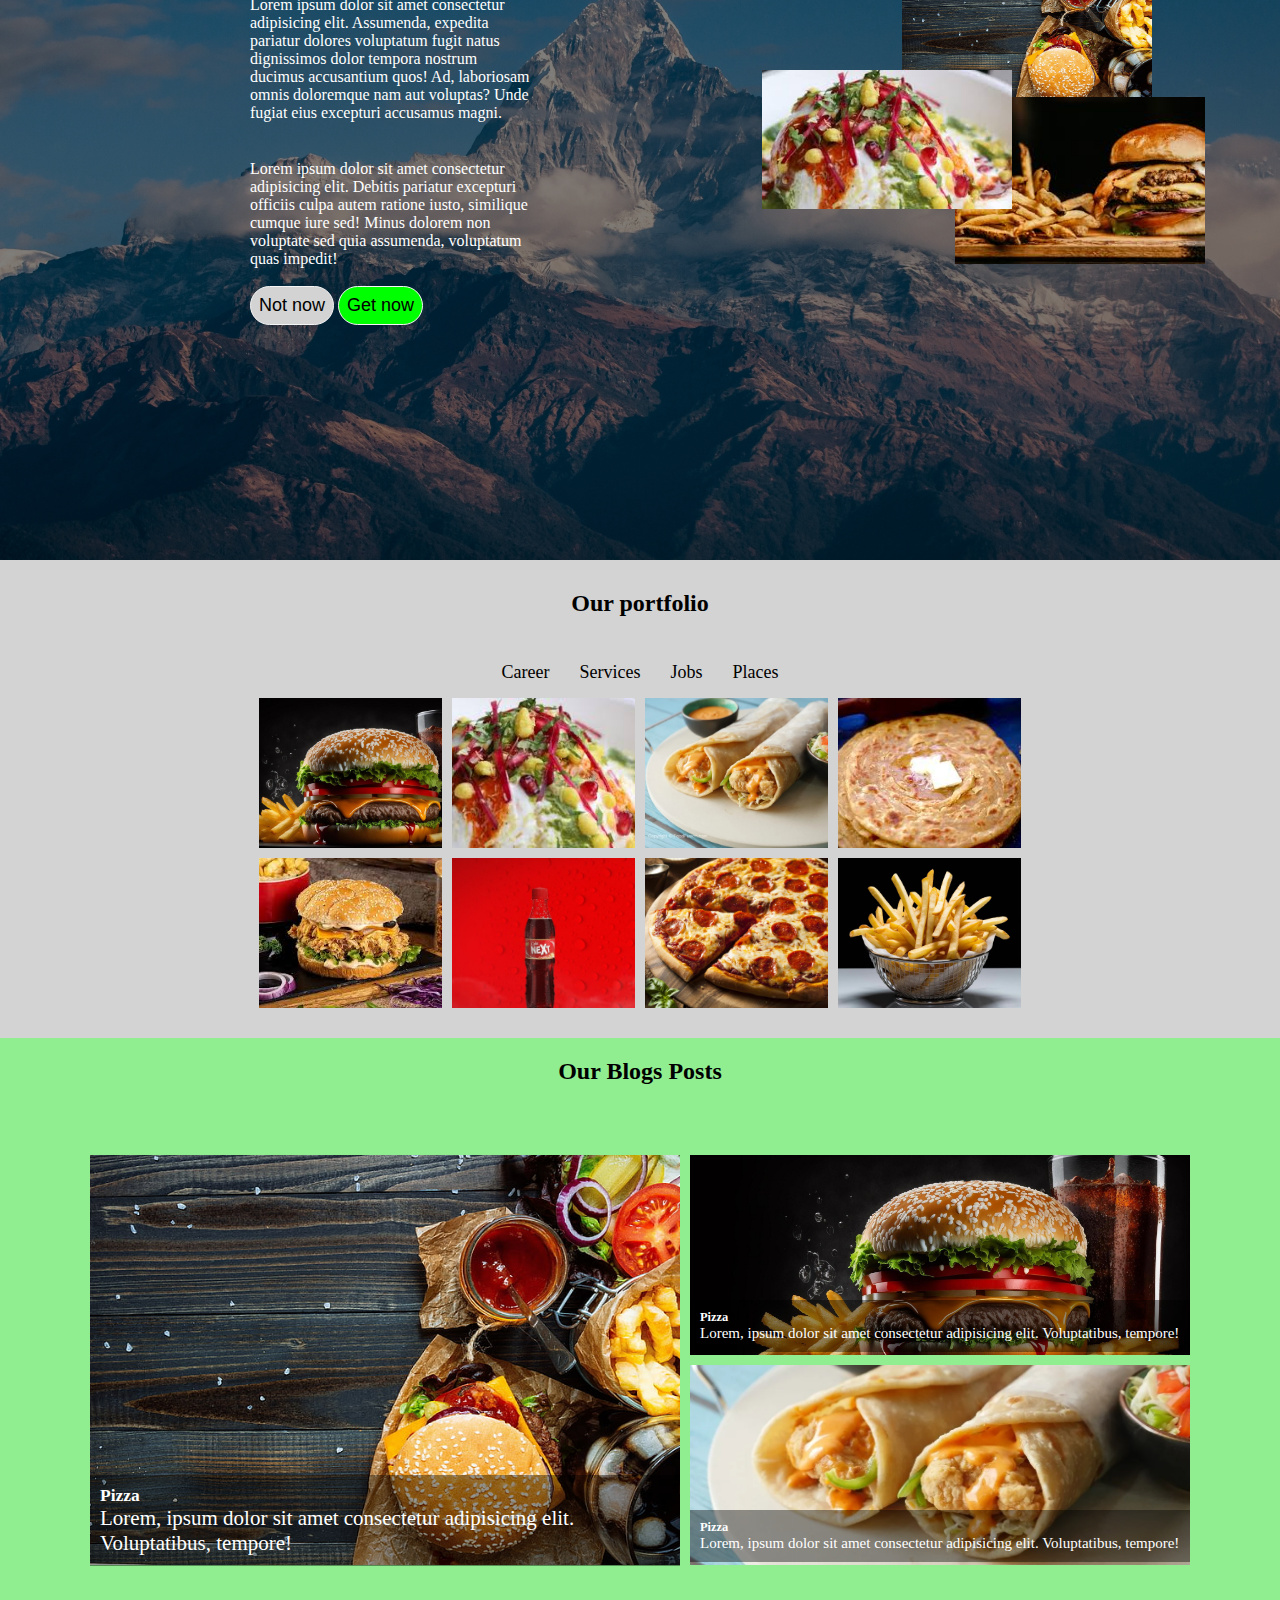
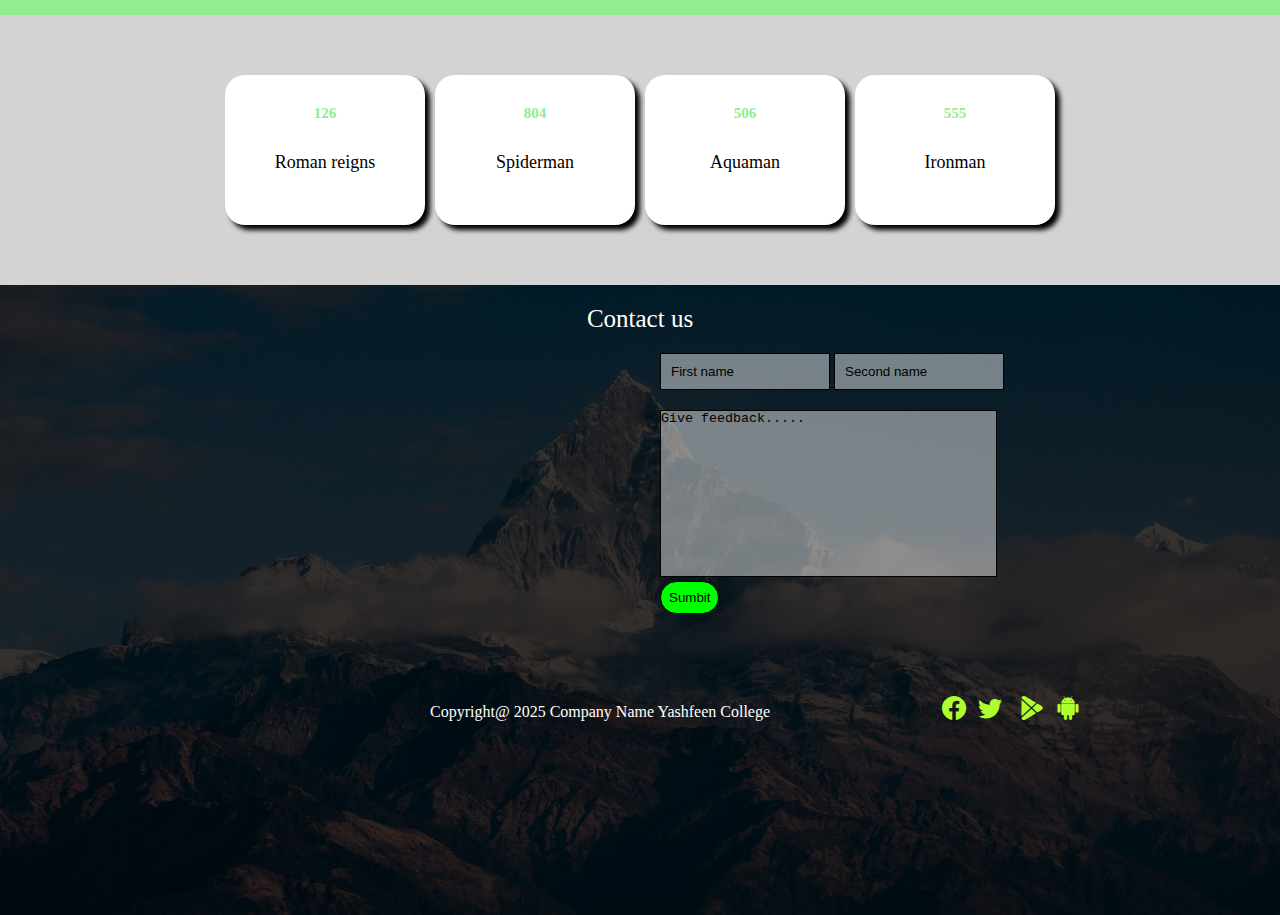
==== commit 24080a39: "Add files via upload" ====
--- a/index.html
+++ b/index.html
@@ -35,22 +35,22 @@
             <div class="box">
                 <i class="bi bi-link-45deg"></i>
                 <h3>Social</h3>
-                <p align="center" style="padding: 5px;">Lorem ipsum dolor sit amet consectetur adipisicing elit. Sed a tenetur commodi reiciendis unde temporibus ab modi, iusto earum tempore esse in porro recusandae hic repudiandae, libero dolores, est nostrum!</p>
+                <p align="center" style="padding: 5px; font-size: 14px;">Lorem ipsum dolor sit amet consectetur adipisicing elit. Sed a tenetur commodi reiciendis unde temporibus ab modi, iusto earum tempore esse in porro recusandae hic repudiandae, libero dolores, est nostrum!</p>
             </div>
             <div class="box">
                 <i class="bi bi-lightbulb"></i>
                 <h3>Thought</h3>
-                <p align="center" style="padding: 5px;">Lorem ipsum dolor sit amet consectetur adipisicing elit. Doloribus nulla expedita cupiditate magni nam ad quibusdam aspernatur mollitia eum, sunt animi blanditiis ipsum dolorum excepturi, in at deleniti fugiat quis.</p>
+                <p align="center" style="padding: 5px; font-size: 14px;">Lorem ipsum dolor sit amet consectetur adipisicing elit. Doloribus nulla expedita cupiditate magni nam ad quibusdam aspernatur mollitia eum, sunt animi blanditiis ipsum dolorum excepturi, in at deleniti fugiat quis.</p>
             </div>
             <div class="box">
                 <i class="bi bi-youtube"></i>
                 <h3>Youtube</h3>
-                <p align="center" style="padding: 5px;">Lorem ipsum dolor sit amet consectetur, adipisicing elit. Hic placeat itaque assumenda officiis eius possimus repellendus mollitia vero saepe omnis rerum fugit doloremque ipsa nulla enim nemo, blanditiis suscipit beatae.</p>
+                <p align="center" style="padding: 5px; font-size: 14px;">Lorem ipsum dolor sit amet consectetur, adipisicing elit. Hic placeat itaque assumenda officiis eius possimus repellendus mollitia vero saepe omnis rerum fugit doloremque ipsa nulla enim nemo, blanditiis suscipit beatae.</p>
             </div>
             <div class="box">
                 <i class="bi bi-linkedin"></i>
                 <h3>linkedin</h3>
-                <p align="center" style="padding: 5px;">Lorem ipsum dolor, sit amet consectetur adipisicing elit. Alias consectetur maxime, expedita veniam consequatur at facilis sunt, qui repudiandae sint ab ullam, nisi officia mollitia nulla! Temporibus totam ut ipsum..</p>
+                <p align="center" style="padding: 5px; font-size: 14px;">Lorem ipsum dolor, sit amet consectetur adipisicing elit. Alias consectetur maxime, expedita veniam consequatur at facilis sunt, qui repudiandae sint ab ullam, nisi officia mollitia nulla! Temporibus totam ut ipsum..</p>
             </div>
         </div>
     </main>
--- a/style.css
+++ b/style.css
@@ -367,12 +367,14 @@
        flex-direction: column;
        justify-content: center;
     }
+    
     nav ul{
         margin-top: 2px;
     }
     nav ul li a{
-        font-size: 18px;
+        font-size: 10px;
         text-align: center;
+        padding: 0;
        
     }
     .text{
@@ -393,7 +395,7 @@
        width: 100%;
     }
     main{
-        height: 210vh;
+        height: 170vh;
     }
     .first{
         position: relative;
@@ -416,6 +418,7 @@
     }
     .box1{
         width: 40%;
+        height: 170px;
     }
     .img1{
         width: 100%;
@@ -447,7 +450,7 @@
         margin-left: 10px;
     }
     .end{
-        height: 120vh;
+        height: 125vh;
     }
     .copyright{
         display: flex;
@@ -471,7 +474,7 @@
     header{
         width: 100%;
     }
-    textarea{
-        columns: 40;
+    .contact{
+        width: 200px;
     }
 }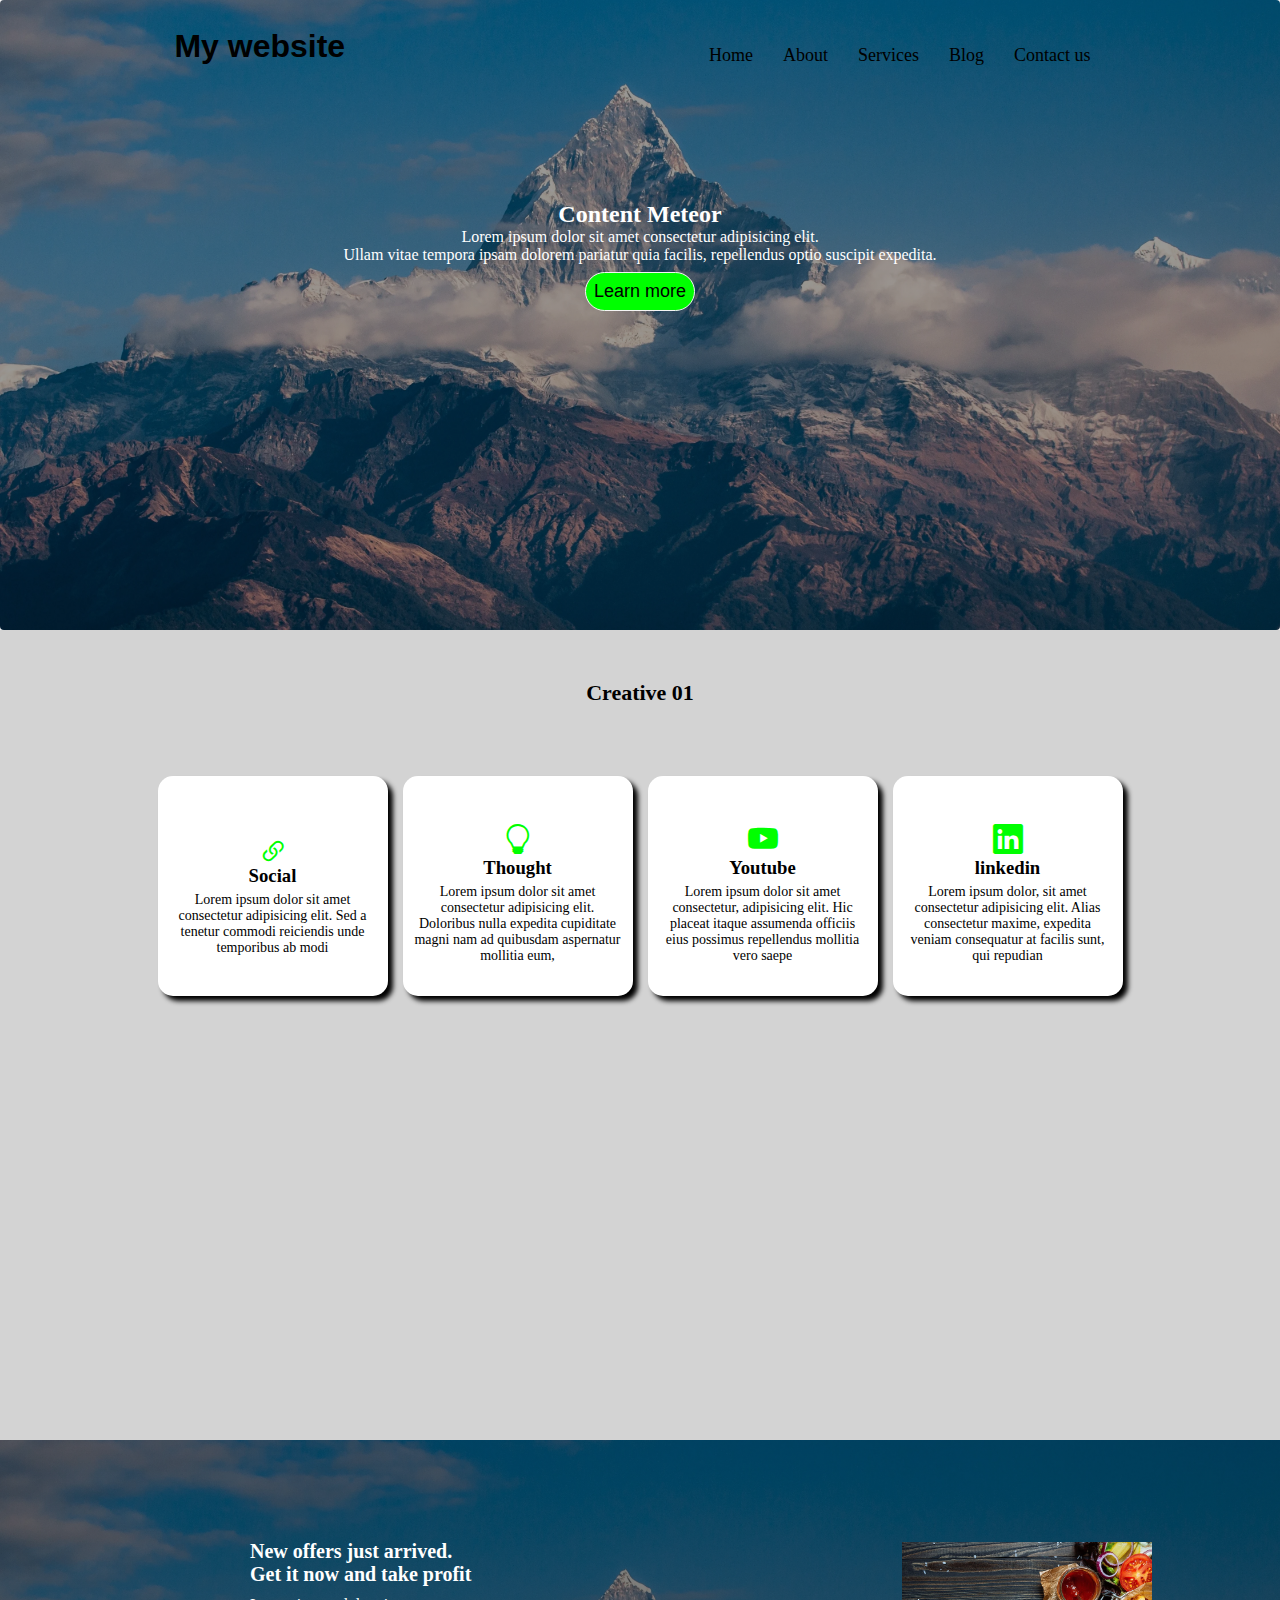
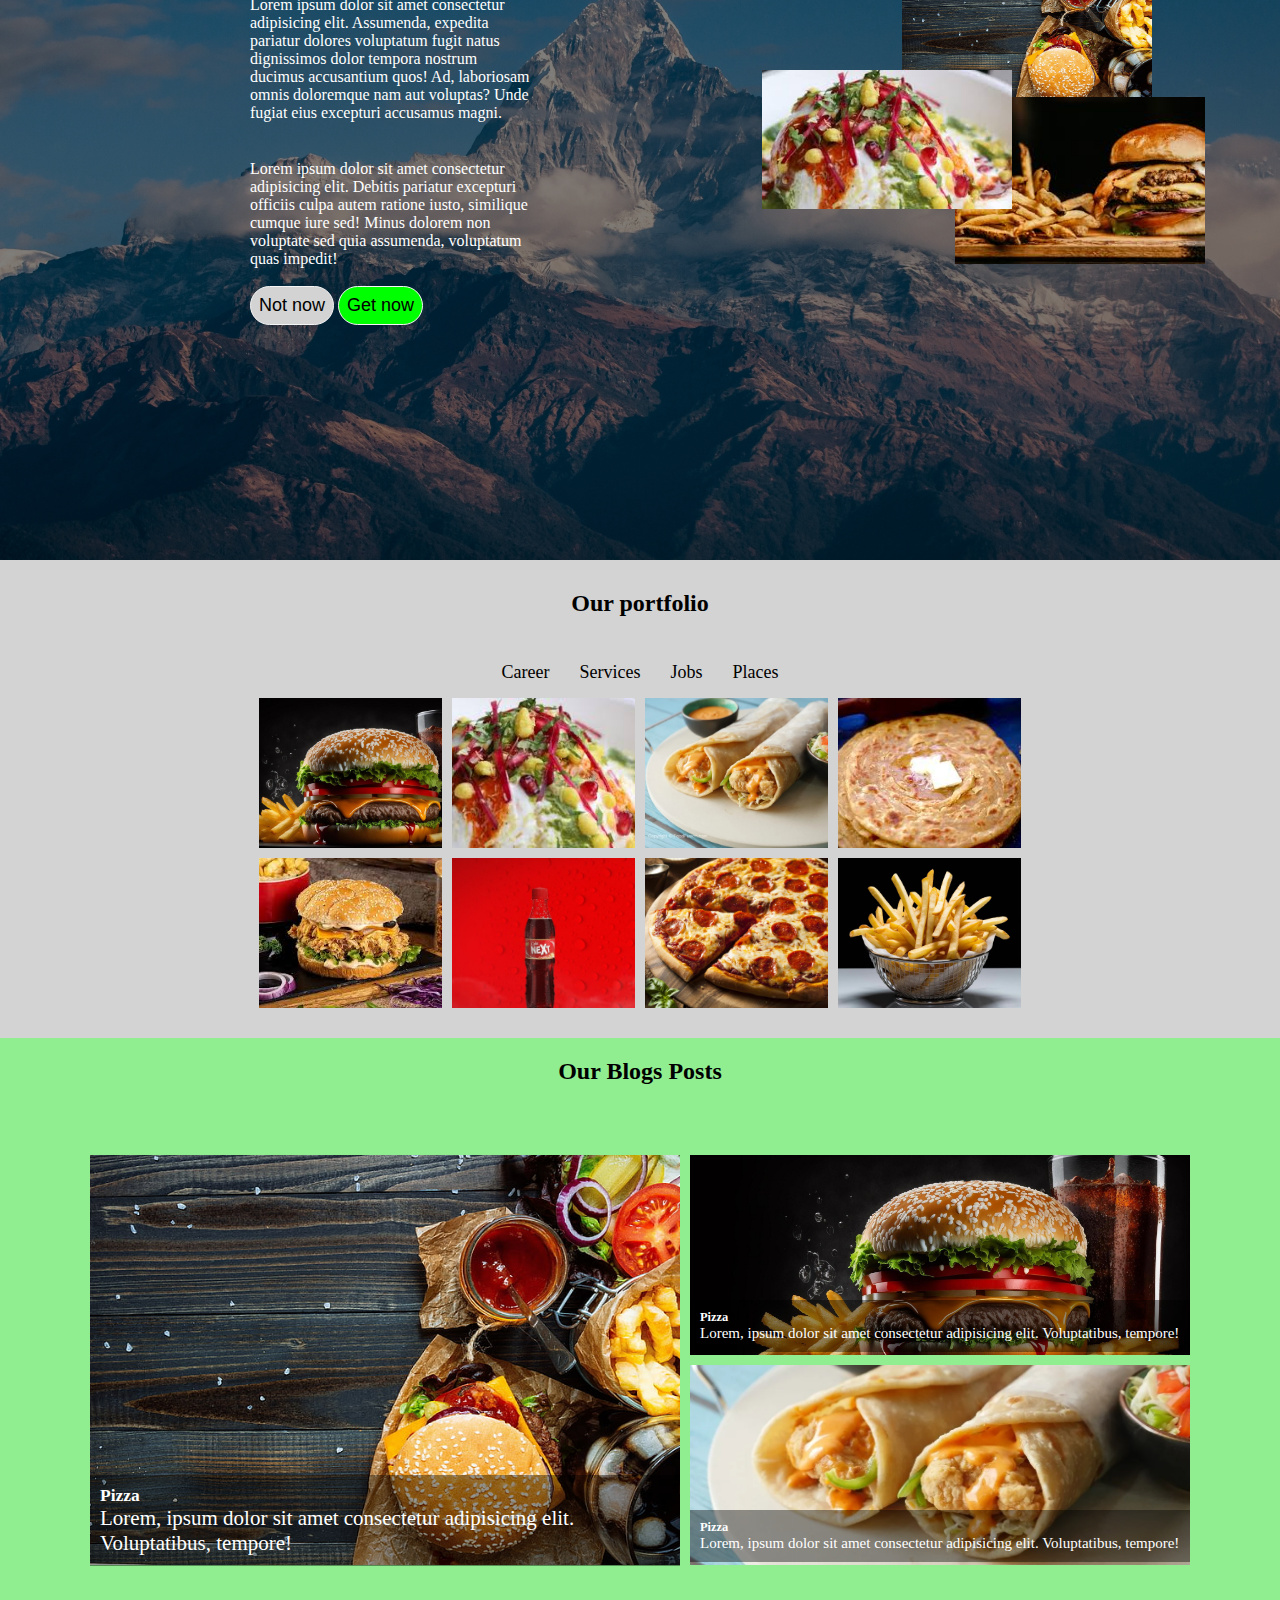
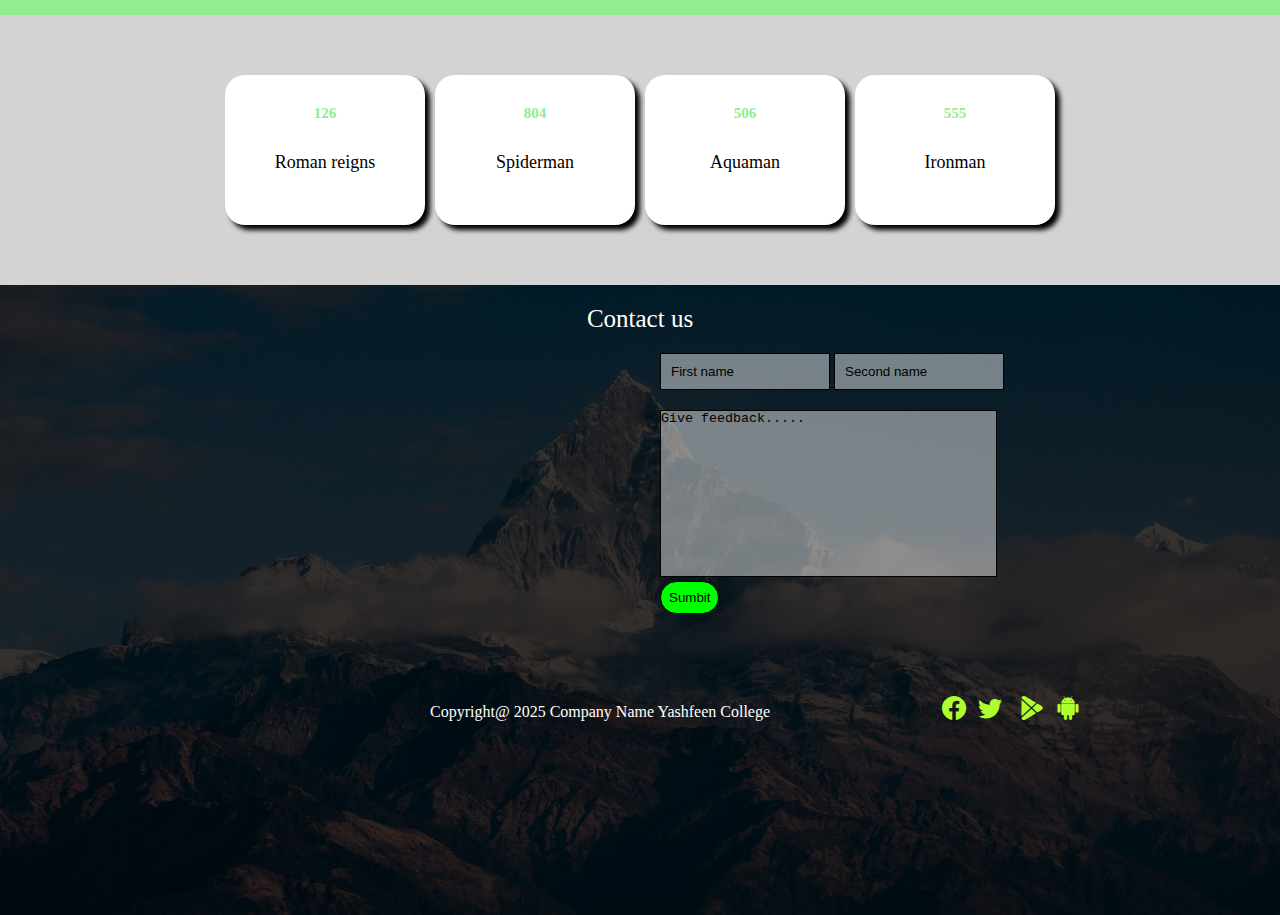
==== commit 16ab41c9: "Update index.html" ====
--- a/index.html
+++ b/index.html
@@ -35,22 +35,22 @@
             <div class="box">
                 <i class="bi bi-link-45deg"></i>
                 <h3>Social</h3>
-                <p align="center" style="padding: 5px; font-size: 14px;">Lorem ipsum dolor sit amet consectetur adipisicing elit. Sed a tenetur commodi reiciendis unde temporibus ab modi, iusto earum tempore esse in porro recusandae hic repudiandae, libero dolores, est nostrum!</p>
+                <p align="center" style="padding: 5px; font-size: 14px;">Lorem ipsum dolor sit amet consectetur adipisicing elit. Sed a tenetur commodi reiciendis unde temporibus ab modi</p>
             </div>
             <div class="box">
                 <i class="bi bi-lightbulb"></i>
                 <h3>Thought</h3>
-                <p align="center" style="padding: 5px; font-size: 14px;">Lorem ipsum dolor sit amet consectetur adipisicing elit. Doloribus nulla expedita cupiditate magni nam ad quibusdam aspernatur mollitia eum, sunt animi blanditiis ipsum dolorum excepturi, in at deleniti fugiat quis.</p>
+                <p align="center" style="padding: 5px; font-size: 14px;">Lorem ipsum dolor sit amet consectetur adipisicing elit. Doloribus nulla expedita cupiditate magni nam ad quibusdam aspernatur mollitia eum,</p>
             </div>
             <div class="box">
                 <i class="bi bi-youtube"></i>
                 <h3>Youtube</h3>
-                <p align="center" style="padding: 5px; font-size: 14px;">Lorem ipsum dolor sit amet consectetur, adipisicing elit. Hic placeat itaque assumenda officiis eius possimus repellendus mollitia vero saepe omnis rerum fugit doloremque ipsa nulla enim nemo, blanditiis suscipit beatae.</p>
+                <p align="center" style="padding: 5px; font-size: 14px;">Lorem ipsum dolor sit amet consectetur, adipisicing elit. Hic placeat itaque assumenda officiis eius possimus repellendus mollitia vero saepe</p>
             </div>
             <div class="box">
                 <i class="bi bi-linkedin"></i>
                 <h3>linkedin</h3>
-                <p align="center" style="padding: 5px; font-size: 14px;">Lorem ipsum dolor, sit amet consectetur adipisicing elit. Alias consectetur maxime, expedita veniam consequatur at facilis sunt, qui repudiandae sint ab ullam, nisi officia mollitia nulla! Temporibus totam ut ipsum..</p>
+                <p align="center" style="padding: 5px; font-size: 14px;">Lorem ipsum dolor, sit amet consectetur adipisicing elit. Alias consectetur maxime, expedita veniam consequatur at facilis sunt, qui repudian</p>
             </div>
         </div>
     </main>
@@ -180,4 +180,4 @@
     
     </footer>
 </body>
-</html>+</html>
